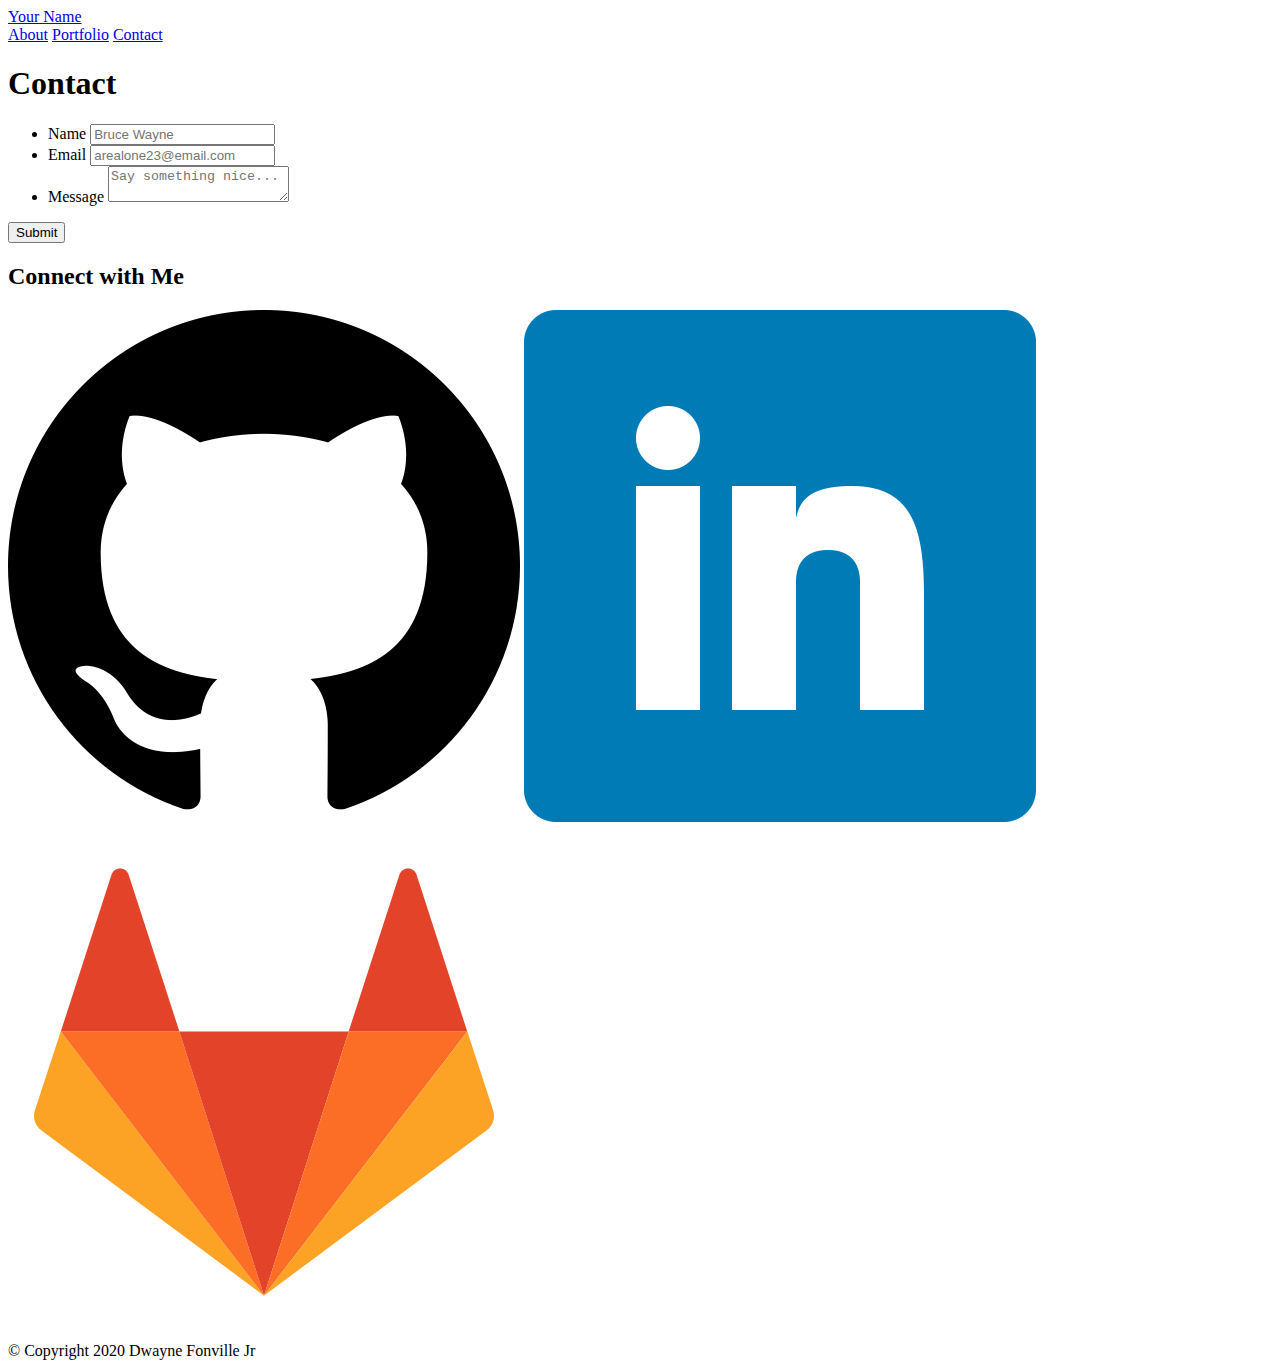
==== contact.html @ 76975c20 "complete basic layout of contacts including unordered list formatting, input button and id tags" ====
<!DOCTYPE html>
<html lang="en">
<head>
    <link rel="stylesheet" type="text/scc" href="style.css">
    <meta charset="UTF-8">
    <meta name="viewport" content="width=device-width, initial-scale=1.0">
    <title>About Me</title>
</head>
<body>
    <header id="masthead">
        <div class="container">
            <a href="index.html" id="logo">Your Name</a>
                <nav>
                    <a href="index.html">About</a>
                    <a href="portfolio.html">Portfolio</a>
                    <a href="contact.html">Contact</a>
                </nav>
        </div>
    </header>

    <div id="main-container" class="container">
        <section class="main-container">
            <h1>Contact</h1>

            <form id="contact-form">
                <ul>
                    <li>
                        <label for="name">Name</label>
                        <input type="text" name="name" id="name" placeholder="Bruce Wayne" required="required">
                    </li>
                    <li>
                        <label for="email">Email</label>
                        <input type="text" name="email" id="email" placeholder="arealone23@email.com" required="required">
                    </li>
                    <li>
                        <label for="message">Message</label>
                        <textarea name="message" id="message" placeholder="Say something nice..." required="required"></textarea>
                    </li>
                </ul>
                <input type="submit" name="submit">
            </form>

        </section>

        <section class="sidebar">
            <div id="connect">
                <h2>Connect with Me</h2>
                
                <img src="Assets/Images/iconfinder_mark-github_298822.png" class="social" alt="Github">
                <img src="Assets/Images/iconfinder_square-linkedin_317725.png" class="social" alt="LinkedIn">
                <img src="Assets/Images/iconfinder_144_Gitlab_logo_logos_4373151.png" class="social" alt="Gitlab">
            </div>
        </section>
    </div>
    
    <footer>
        <div class="container">
                &copy; Copyright 2020 Dwayne Fonville Jr 
        </div>
    </footer>
</body>
</html>
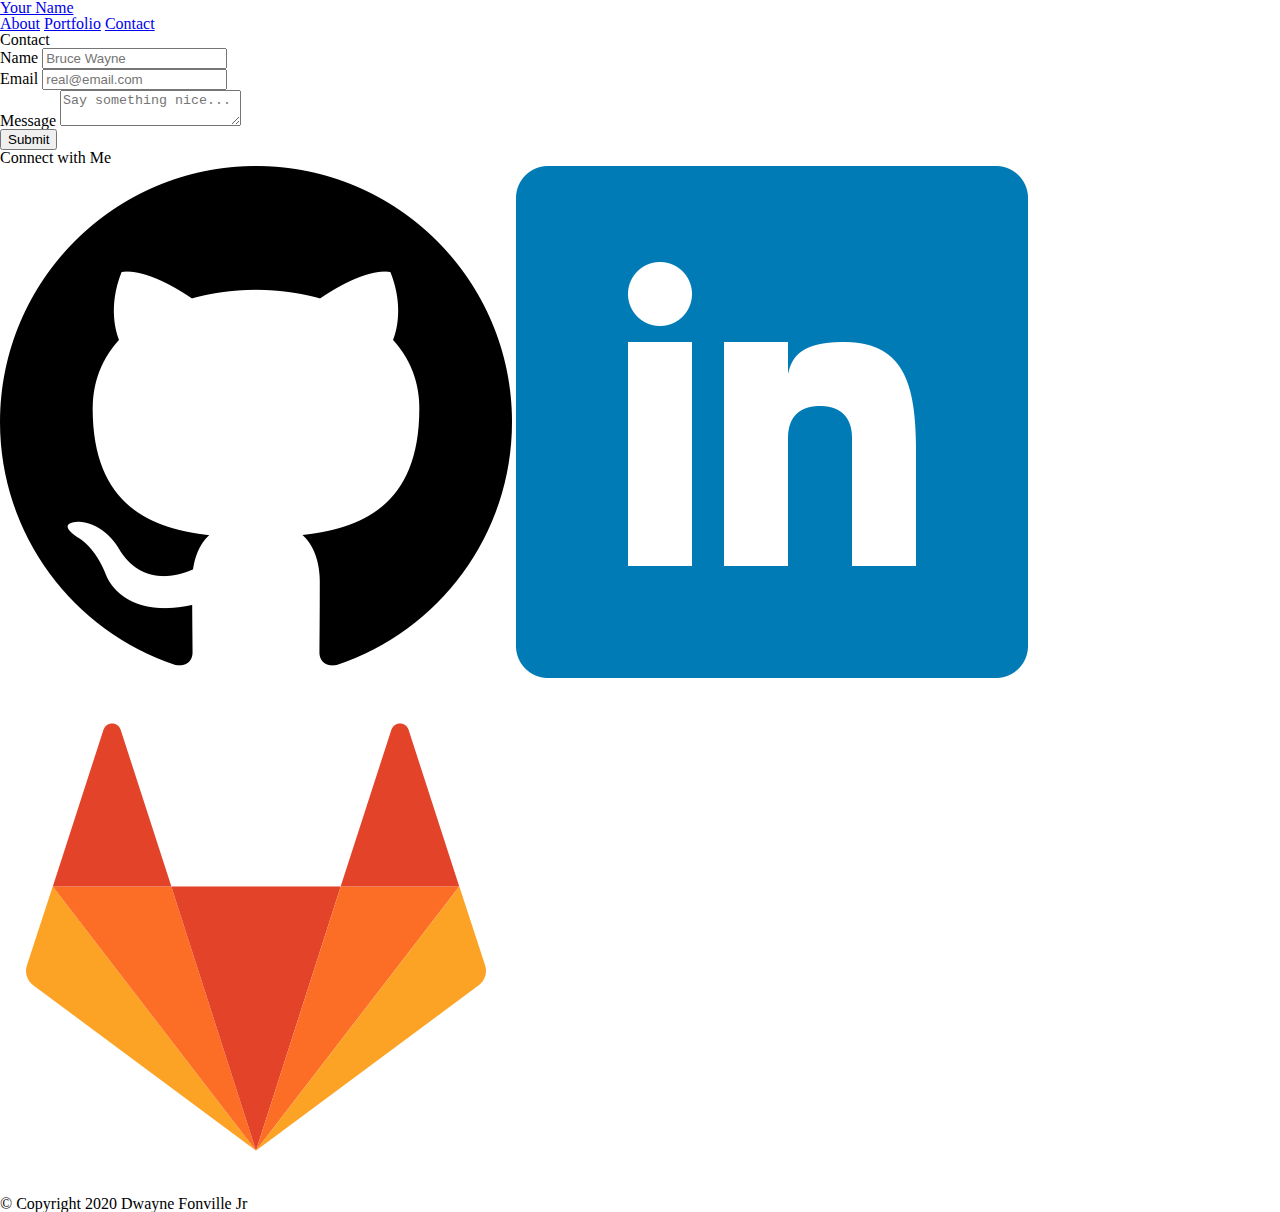
==== commit b1e805b5: "about page styled with css" ====
--- a/contact.html
+++ b/contact.html
@@ -1,6 +1,7 @@
 <!DOCTYPE html>
 <html lang="en">
 <head>
+    <link rel="stylesheet" type="text/css" href="reset.css">
     <link rel="stylesheet" type="text/scc" href="style.css">
     <meta charset="UTF-8">
     <meta name="viewport" content="width=device-width, initial-scale=1.0">
@@ -30,7 +31,7 @@
                     </li>
                     <li>
                         <label for="email">Email</label>
-                        <input type="text" name="email" id="email" placeholder="arealone23@email.com" required="required">
+                        <input type="text" name="email" id="email" placeholder="real@email.com" required="required">
                     </li>
                     <li>
                         <label for="message">Message</label>
--- a/style.css
+++ b/style.css
@@ -0,0 +1,151 @@
+* {
+    box-sizing: border-box;
+}
+body {
+    font-size: 10px;
+    line-height: 34px;
+    font-family: 'Arial', 'Helvetica Neue', Helvetica, sans-serif;
+    color: #777;
+}
+
+.container {
+    width: 100%;
+    max-width: 960px;
+    margin: 0 auto;
+    clear: both;
+}
+
+h1,h2,h3,p {
+    margin-bottom: 20px;
+}
+
+p:last-child {
+    margin-bottom: 0;
+}
+
+h1,h2,h3 {
+    font-family: 'Georgia', Cambria, Cochin, Georgia, Times, 'Times New Roman', serif;
+    font-weight: 700;
+    color: #4aaaa5;
+}
+
+h1 {
+    font-size: 30px;
+    line-height: 49px;
+    border-bottom: 3px solid #ddd;
+    padding-bottom: 20px;
+}
+
+h2,h3 {
+    font-size: 22px;
+}
+
+/*header*/
+
+#masthead {
+    background: #fff;
+    margin: 0 0 30px;
+    z-index: 99;
+    color: #fff;
+    overflow: auto;
+    border-bottom: 2px solid #ccc;
+    position: fixed;
+    width: 100%;
+}
+
+#logo {
+    width: 250px;
+    height: 90px;
+    background: #4aaaa5;
+    float: left;
+    font-family: 'Georgia', Times, Times New Roman, serif;
+    text-align: center;
+    line-height: 90px;
+    color: #fff;
+    font-weight: 700;
+    Font-size: 30px;
+    text-decoration: none;
+}
+
+nav {
+    float: right;
+    margin-top: 25px;
+}
+
+nav a {
+    color: #999;
+    text-decoration: none;
+    margin-left: 15px;
+    display: inline-block;
+    border-left: 1px solid #efefef;
+    padding-left: 15px;
+    line-height: 18px;
+}
+
+nav a:first-child {
+    border-left: 0 none;
+}
+
+
+/*main*/
+#main-container {
+    padding-top: 130px;
+}
+
+.main-section {
+    background: #ffff;
+    padding: 30px;
+    margin: 0 0 40px 0;
+    width: 100%;
+    max-width: 650px;
+    float: left;
+    border: 1px solid #ddd;
+}
+
+.auth-image {
+    width: 200px;
+    height: auto;
+    margin-top: 10px;
+    float: left;
+    margin-right: 25px;
+}
+
+/*sidebar*/
+.sidebar {
+    background: #ffff;
+    padding: 30px;
+    width: 100%;
+    max-width: 270px;
+    float: right;
+    border: 1px solid #ddd;
+    margin-bottom: 20px;
+}
+
+h2, h3, .sidebar {
+    border-bottom: 2px solid #eee;
+    padding-bottom: 20px;
+    margin-bottom: 15px;
+    line-height: 22px;
+}
+
+.social {
+    width: 62px;
+    height: 62px;
+    margin-top: 8px;
+    margin-right: 5px;
+}
+
+.social:last-child {
+    margin-right: 0;
+}
+
+footer {
+    background: #666;
+    color: #fff;
+    padding: 30px 0;
+    clear: both;
+    border-top: 8px solid #4aaaa5;
+    color:#ccc;
+    font-size: 12px;
+    text-align: center;
+}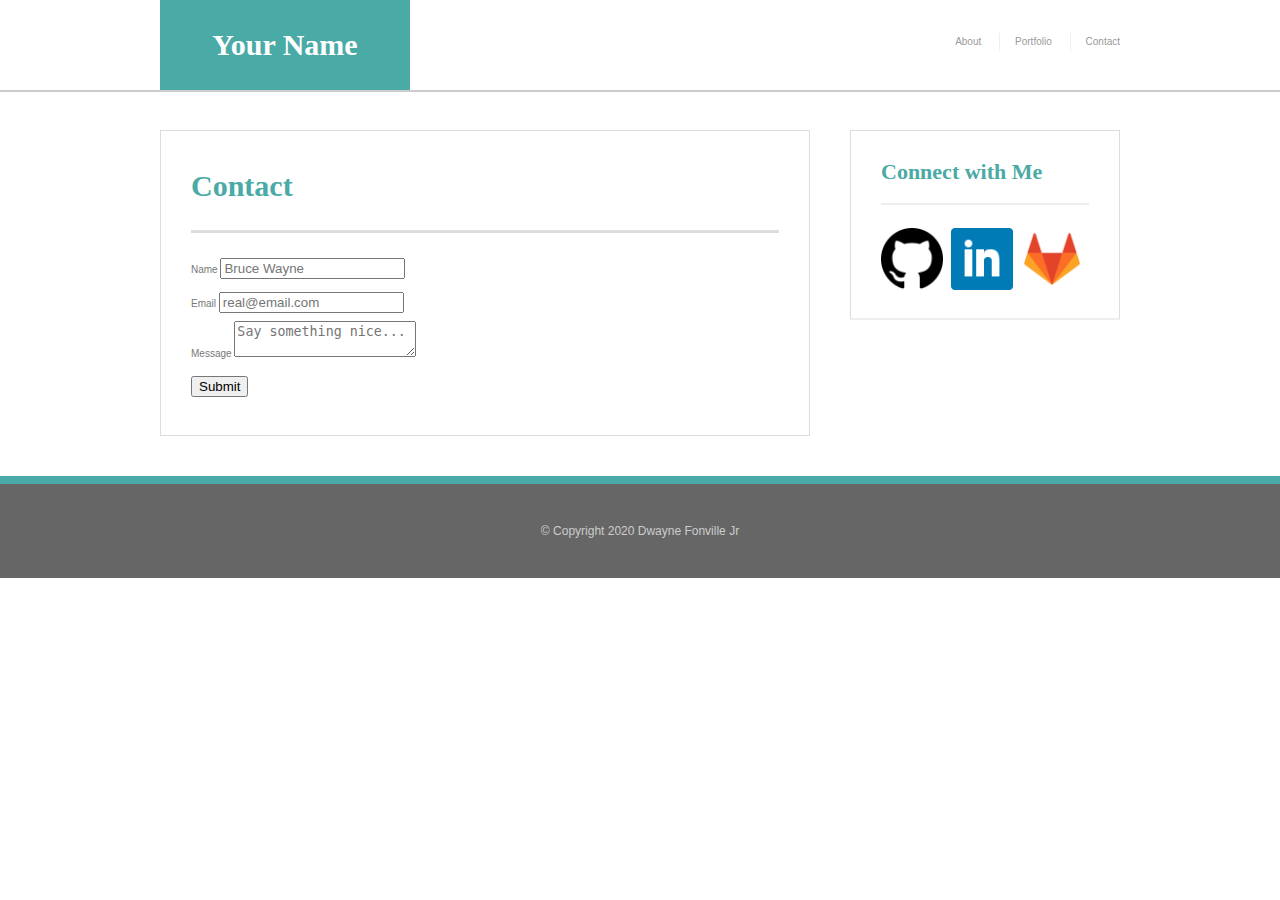
==== commit 2efb1018: "styled portfolio with css" ====
--- a/contact.html
+++ b/contact.html
@@ -2,7 +2,7 @@
 <html lang="en">
 <head>
     <link rel="stylesheet" type="text/css" href="reset.css">
-    <link rel="stylesheet" type="text/scc" href="style.css">
+    <link rel="stylesheet" type="text/css" href="style.css">
     <meta charset="UTF-8">
     <meta name="viewport" content="width=device-width, initial-scale=1.0">
     <title>About Me</title>
--- a/style.css
+++ b/style.css
@@ -2,6 +2,7 @@
     box-sizing: border-box;
 }
 body {
+    background: url();
     font-size: 10px;
     line-height: 34px;
     font-family: 'Arial', 'Helvetica Neue', Helvetica, sans-serif;
@@ -92,7 +93,7 @@
     padding-top: 130px;
 }
 
-.main-section {
+.main-container {
     background: #ffff;
     padding: 30px;
     margin: 0 0 40px 0;
@@ -139,6 +140,8 @@
     margin-right: 0;
 }
 
+/*footer*/
+
 footer {
     background: #666;
     color: #fff;
@@ -148,4 +151,38 @@
     color:#ccc;
     font-size: 12px;
     text-align: center;
-}+}
+
+/*portfolio*/
+.work {
+    width: 274px;
+    overflow: auto;
+    position: relative;
+    float: left;
+    margin: 20px 0 25px;
+}
+
+.work:nth-child(even) {
+    margin-right: 40px;
+}
+
+.work img {
+    width: 100%;
+    border: 0 none;
+    opacity: .8;
+}
+
+.work h3 {
+    border-bottom: 0;
+    background: #4aaaa5;
+    color: #fff;
+    text-align: center;
+    position: absolute;
+    bottom: 20px;
+    padding: 15px;
+    width: 100%;
+    line-height: 30px;
+    margin-bottom: 0;
+    font-weight: 300;
+}
+
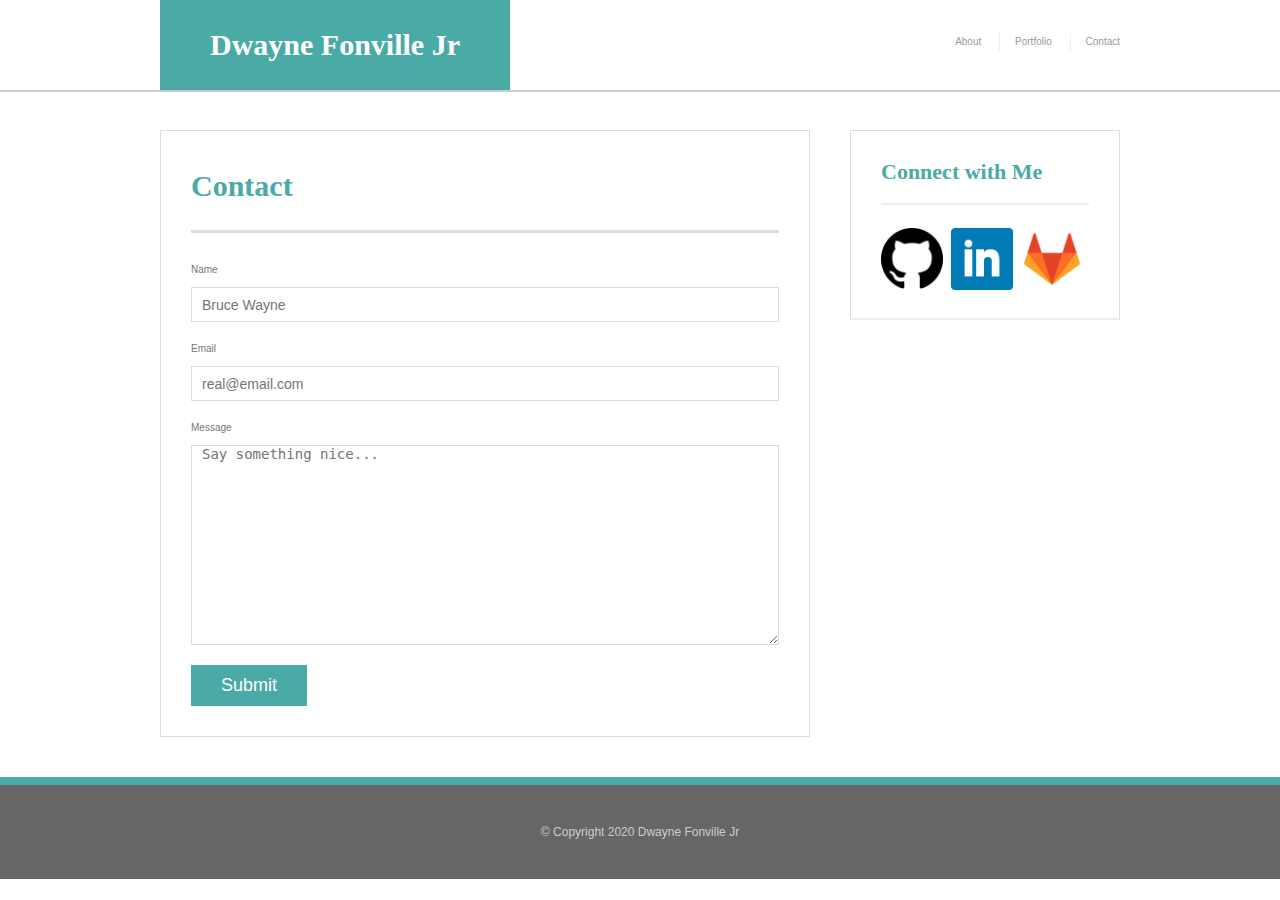
==== commit 56e9fce0: "updated with bootstrap" ====
--- a/contact.html
+++ b/contact.html
@@ -10,7 +10,7 @@
 <body>
     <header id="masthead">
         <div class="container">
-            <a href="index.html" id="logo">Your Name</a>
+            <a href="index.html" id="logo">Dwayne Fonville Jr</a>
                 <nav>
                     <a href="index.html">About</a>
                     <a href="portfolio.html">Portfolio</a>
--- a/style.css
+++ b/style.css
@@ -55,7 +55,7 @@
 }
 
 #logo {
-    width: 250px;
+    width: 350px;
     height: 90px;
     background: #4aaaa5;
     float: left;
@@ -186,3 +186,42 @@
     font-weight: 300;
 }
 
+/*contact*/
+
+#contact-form ul {
+    margin-bottom: 20px;
+}
+
+#contact-form li {
+    margin-bottom: 10px;
+}
+
+label,
+input[type=text],
+input[type=email],
+textarea {
+    display: block;
+    width: 100%;
+}
+
+input[type=text],
+input[type=email],
+textarea {
+    height: 35px;
+    border: 1px solid #ddd;
+    padding: 0 10px;
+    font-size: 14px;
+}
+
+textarea {
+    height: 200px;
+}
+
+input[type=submit] {
+    background: #4aaaa5;
+    border: 0;
+    color: #fff;
+    font-size: 18px;
+    padding: 10px 30px;
+    cursor: pointer;
+}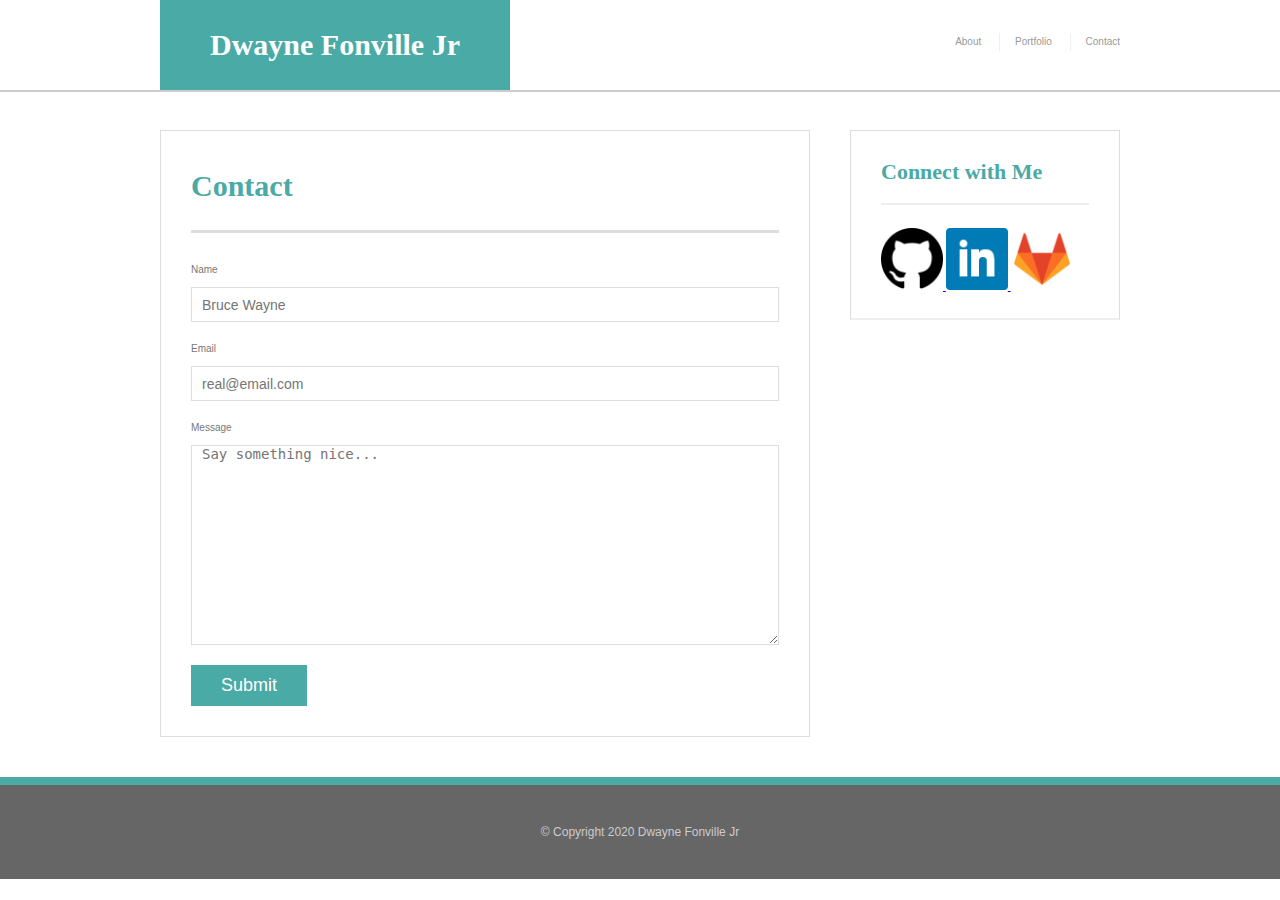
==== commit 1f6f3564: "connect with me now active on all pages" ====
--- a/contact.html
+++ b/contact.html
@@ -1,12 +1,13 @@
 <!DOCTYPE html>
 <html lang="en">
-<head>
-    <link rel="stylesheet" type="text/css" href="reset.css">
-    <link rel="stylesheet" type="text/css" href="style.css">
-    <meta charset="UTF-8">
-    <meta name="viewport" content="width=device-width, initial-scale=1.0">
-    <title>About Me</title>
-</head>
+    <head>
+        <link rel="stylesheet" type="text/css" href="reset.css">
+        <link rel="stylesheet" href="https://stackpath.bootstrapcdn.com/bootstrap/4.5.0/css/bootstrap.min.css" integrity="sha384-9aIt2nRpC12Uk9gS9baDl411NQApFmC26EwAOH8WgZl5MYYxFfc+NcPb1dKGj7Sk" crossorigin="anonymous">
+        <link rel="stylesheet" type="text/css" href="style.css">
+        <meta charset="UTF-8">
+        <meta name="viewport" content="width=device-width, initial-scale=1.0">
+        <title>About Me</title>
+    </head>
 <body>
     <header id="masthead">
         <div class="container">
@@ -47,9 +48,15 @@
             <div id="connect">
                 <h2>Connect with Me</h2>
                 
-                <img src="Assets/Images/iconfinder_mark-github_298822.png" class="social" alt="Github">
-                <img src="Assets/Images/iconfinder_square-linkedin_317725.png" class="social" alt="LinkedIn">
-                <img src="Assets/Images/iconfinder_144_Gitlab_logo_logos_4373151.png" class="social" alt="Gitlab">
+                <a href="https://github.com/dfonville20" target="_blank">
+                    <img src="Assets/Images/iconfinder_mark-github_298822.png" class="social" alt="Github">
+                </a>
+                <a href="https://www.linkedin.com/in/dwayne-fonville-jr-563201132/" target="_blank">
+                    <img src="Assets/Images/iconfinder_square-linkedin_317725.png" class="social" alt="LinkedIn">
+                </a>
+                <a href="https://gitlab.com/dfonville20" target="_blank">
+                    <img src="Assets/Images/iconfinder_144_Gitlab_logo_logos_4373151.png" class="social" alt="Gitlab">
+                </a>
             </div>
         </section>
     </div>
--- a/style.css
+++ b/style.css
@@ -16,7 +16,10 @@
     clear: both;
 }
 
-h1,h2,h3,p {
+h1,
+h2,
+h3,
+p {
     margin-bottom: 20px;
 }
 
@@ -24,7 +27,9 @@
     margin-bottom: 0;
 }
 
-h1,h2,h3 {
+h1,
+h2,
+h3 {
     font-family: 'Georgia', Cambria, Cochin, Georgia, Times, 'Times New Roman', serif;
     font-weight: 700;
     color: #4aaaa5;
@@ -37,7 +42,8 @@
     padding-bottom: 20px;
 }
 
-h2,h3 {
+h2,
+h3 {
     font-size: 22px;
 }
 
@@ -122,7 +128,9 @@
     margin-bottom: 20px;
 }
 
-h2, h3, .sidebar {
+h2, 
+h3, 
+.sidebar {
     border-bottom: 2px solid #eee;
     padding-bottom: 20px;
     margin-bottom: 15px;
